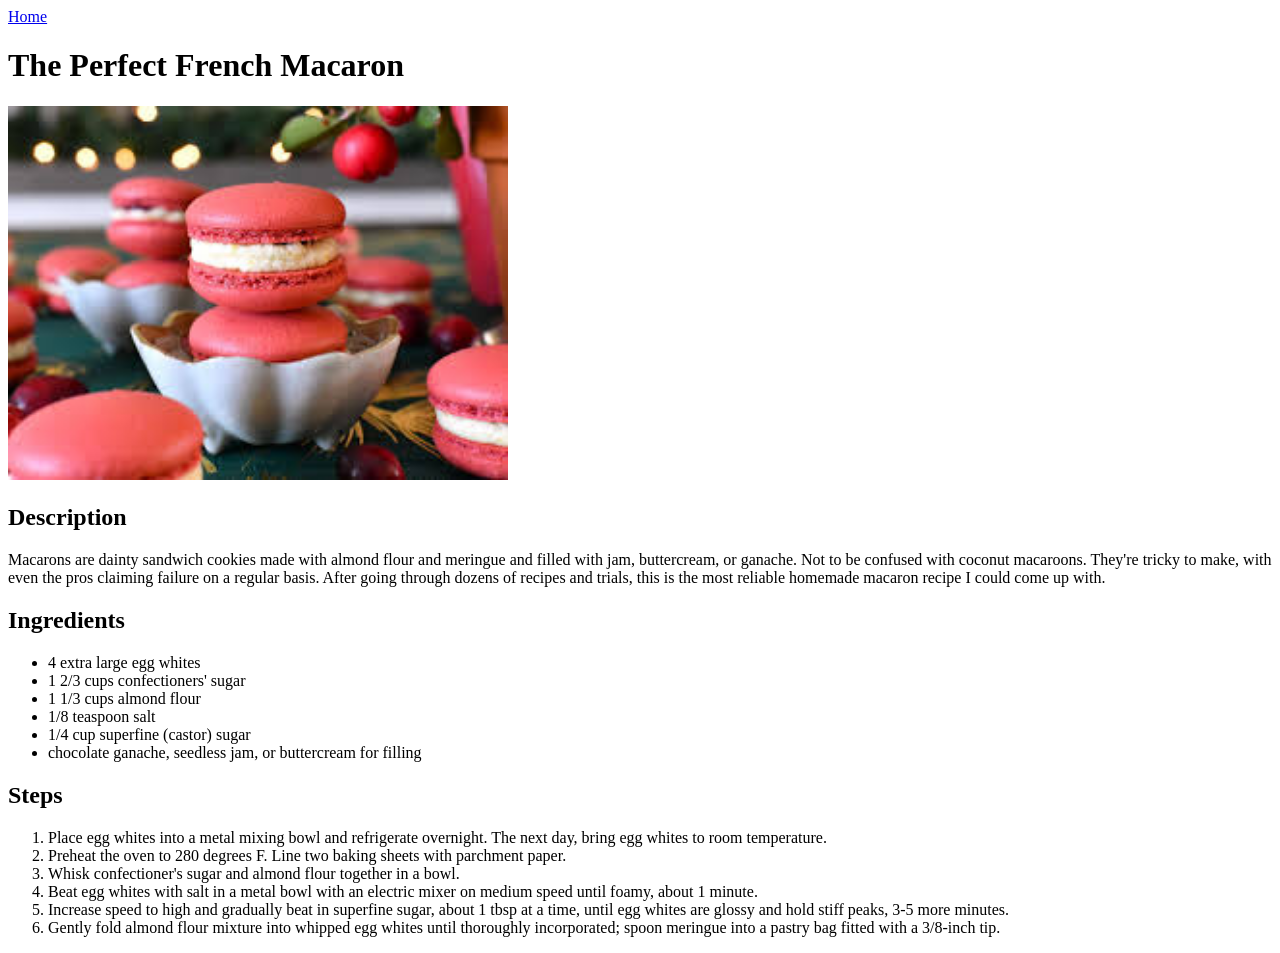
==== recipes/macarons.html @ 81c16bdd "Finish recipes project" ====
<!DOCTYPE html>
<html lang="en">
<head>
    <meta charset="UTF-8">
    <meta name="viewport" content="width=device-width, initial-scale=1.0">
    <title>Macaron Recipe</title>
</head>
<body>
    <a href="../index.html">Home</a>
    <h1>The Perfect French Macaron</h1>
    <img src="../images/macarons.jpeg" width="500">
    <h2>Description</h2>
    <p>Macarons are dainty sandwich cookies made with almond flour and meringue and filled with jam, buttercream, or ganache. Not to be confused with coconut macaroons. They're tricky to make, with even the pros claiming failure on a regular basis. After going through dozens of recipes and trials, this is the most reliable homemade macaron recipe I could come up with.</p>
    <h2>Ingredients</h2>
    <ul>
        <li>4 extra large egg whites</li>
        <li>1 2/3 cups confectioners' sugar</li>
        <li>1 1/3 cups almond flour</li>
        <li>1/8 teaspoon salt</li>
        <li>1/4 cup superfine (castor) sugar</li>
        <li>chocolate ganache, seedless jam, or buttercream for filling</li>
    </ul>
    <h2>Steps</h2>
    <ol>
        <li>Place egg whites into a metal mixing bowl and refrigerate overnight. The next day, bring egg whites to room temperature.</li>
        <li>Preheat the oven to 280 degrees F. Line two baking sheets with parchment paper.</li>
        <li>Whisk confectioner's sugar and almond flour together in a bowl.</li>
        <li>Beat egg whites with salt in a metal bowl with an electric mixer on medium speed until foamy, about 1 minute.</li>
        <li>Increase speed to high and gradually beat in superfine sugar, about 1 tbsp at a time, until egg whites are glossy and hold stiff peaks, 3-5 more minutes.</li>
        <li>Gently fold almond flour mixture into whipped egg whites until thoroughly incorporated; spoon meringue into a pastry bag fitted with a 3/8-inch tip.</li>
    </ol>
</body>
</html>
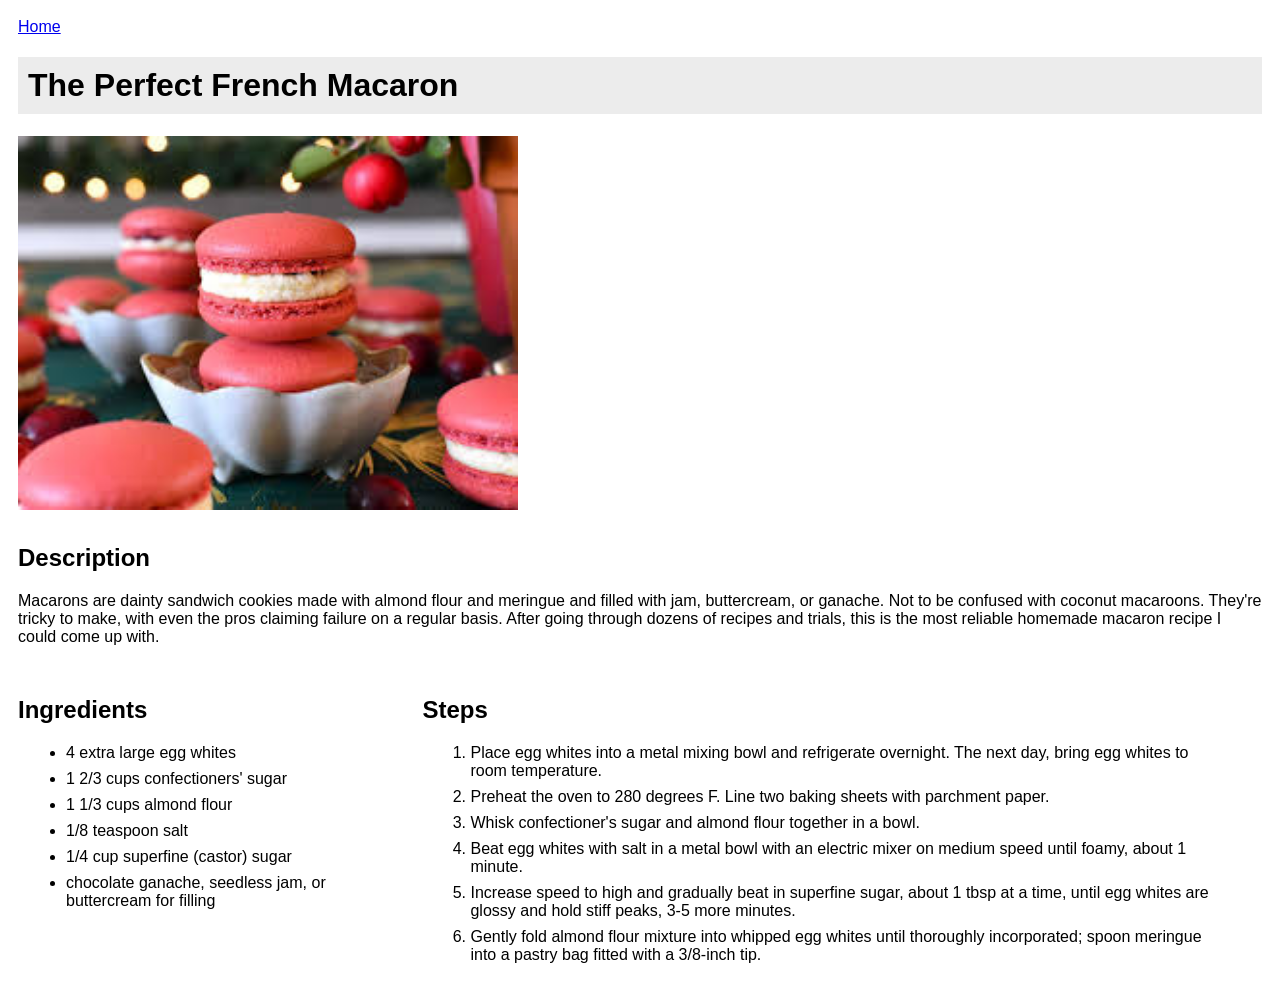
==== commit a86c1d3e: "Add basic css" ====
--- a/recipes/macarons.html
+++ b/recipes/macarons.html
@@ -4,30 +4,37 @@
     <meta charset="UTF-8">
     <meta name="viewport" content="width=device-width, initial-scale=1.0">
     <title>Macaron Recipe</title>
+    <link rel="stylesheet" href="recipe-styles.css">
 </head>
 <body>
     <a href="../index.html">Home</a>
     <h1>The Perfect French Macaron</h1>
     <img src="../images/macarons.jpeg" width="500">
-    <h2>Description</h2>
-    <p>Macarons are dainty sandwich cookies made with almond flour and meringue and filled with jam, buttercream, or ganache. Not to be confused with coconut macaroons. They're tricky to make, with even the pros claiming failure on a regular basis. After going through dozens of recipes and trials, this is the most reliable homemade macaron recipe I could come up with.</p>
+    <div class="description">
+        <h2>Description</h2>
+        <p>Macarons are dainty sandwich cookies made with almond flour and meringue and filled with jam, buttercream, or ganache. Not to be confused with coconut macaroons. They're tricky to make, with even the pros claiming failure on a regular basis. After going through dozens of recipes and trials, this is the most reliable homemade macaron recipe I could come up with.</p>
+    </div>
+    <div class="ingredients">
     <h2>Ingredients</h2>
-    <ul>
-        <li>4 extra large egg whites</li>
-        <li>1 2/3 cups confectioners' sugar</li>
-        <li>1 1/3 cups almond flour</li>
-        <li>1/8 teaspoon salt</li>
-        <li>1/4 cup superfine (castor) sugar</li>
-        <li>chocolate ganache, seedless jam, or buttercream for filling</li>
-    </ul>
+        <ul>
+            <li>4 extra large egg whites</li>
+            <li>1 2/3 cups confectioners' sugar</li>
+            <li>1 1/3 cups almond flour</li>
+            <li>1/8 teaspoon salt</li>
+            <li>1/4 cup superfine (castor) sugar</li>
+            <li>chocolate ganache, seedless jam, or buttercream for filling</li>
+        </ul>
+    </div>
+    <div class="steps">
     <h2>Steps</h2>
-    <ol>
-        <li>Place egg whites into a metal mixing bowl and refrigerate overnight. The next day, bring egg whites to room temperature.</li>
-        <li>Preheat the oven to 280 degrees F. Line two baking sheets with parchment paper.</li>
-        <li>Whisk confectioner's sugar and almond flour together in a bowl.</li>
-        <li>Beat egg whites with salt in a metal bowl with an electric mixer on medium speed until foamy, about 1 minute.</li>
-        <li>Increase speed to high and gradually beat in superfine sugar, about 1 tbsp at a time, until egg whites are glossy and hold stiff peaks, 3-5 more minutes.</li>
-        <li>Gently fold almond flour mixture into whipped egg whites until thoroughly incorporated; spoon meringue into a pastry bag fitted with a 3/8-inch tip.</li>
-    </ol>
+        <ol>
+            <li>Place egg whites into a metal mixing bowl and refrigerate overnight. The next day, bring egg whites to room temperature.</li>
+            <li>Preheat the oven to 280 degrees F. Line two baking sheets with parchment paper.</li>
+            <li>Whisk confectioner's sugar and almond flour together in a bowl.</li>
+            <li>Beat egg whites with salt in a metal bowl with an electric mixer on medium speed until foamy, about 1 minute.</li>
+            <li>Increase speed to high and gradually beat in superfine sugar, about 1 tbsp at a time, until egg whites are glossy and hold stiff peaks, 3-5 more minutes.</li>
+            <li>Gently fold almond flour mixture into whipped egg whites until thoroughly incorporated; spoon meringue into a pastry bag fitted with a 3/8-inch tip.</li>
+        </ol>
+    </div>
 </body>
 </html>
--- a/recipes/recipe-styles.css
+++ b/recipes/recipe-styles.css
@@ -0,0 +1,34 @@
+* {
+    box-sizing: border-box;
+}
+
+body {
+    font-family: Arial, sans-serif;
+    padding: 10px;
+}
+
+h1 {
+    font-weight: 800;
+    background-color: rgb(236, 236, 236);
+    padding: 10px;
+}
+
+li {
+    margin: 8px;
+}
+
+.description {
+    margin: 30px 0px;
+}
+
+.ingredients {
+    display: inline-block;
+    width: 400px;
+    vertical-align: top;
+}
+
+.steps {
+    display: inline-block;
+    width: 800px;
+    vertical-align: top;
+}
